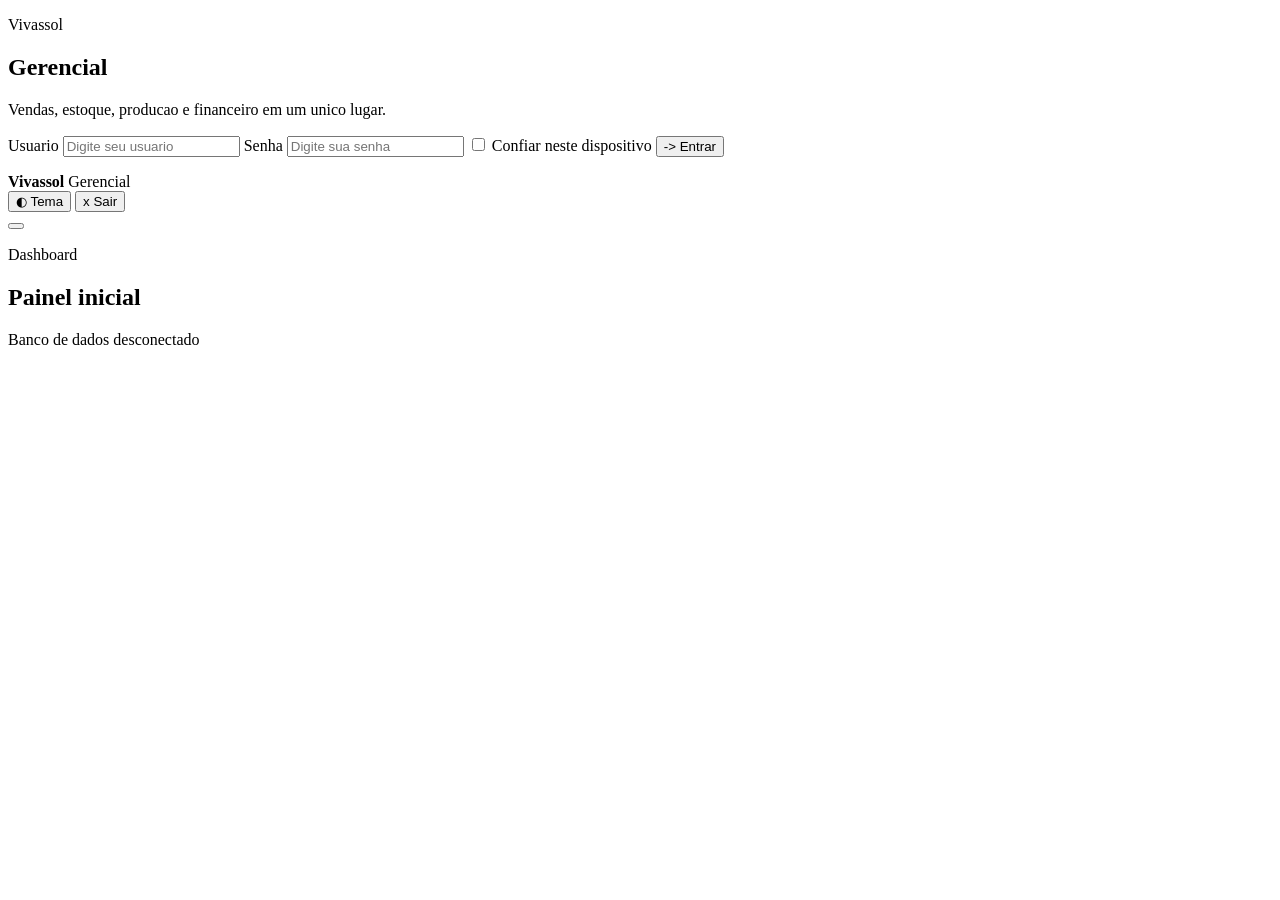
==== Vivassol/index.html @ eb167ce2 "Rename index.html to index.html" ====
<!doctype html>
<html lang="pt-BR">
  <head>
    <meta charset="utf-8">
    <meta name="viewport" content="width=device-width, initial-scale=1">
    <title>Vivassol Gerencial</title>
    <meta
      name="description"
      content="Sistema gerencial Vivassol para vendas, estoque, clientes, producao, financeiro e integracoes futuras."
    >
    <link rel="stylesheet" href="./styles.css">
  </head>
  <body>
    <div id="loginScreen" class="login-screen">
      <section class="login-card" aria-labelledby="loginTitle">
        <div class="brand-mark" aria-hidden="true">
          <span class="sun-core"></span>
        </div>
        <div class="login-heading">
          <p class="eyebrow">Vivassol</p>
          <h1 id="loginTitle">Gerencial</h1>
          <p>Vendas, estoque, producao e financeiro em um unico lugar.</p>
        </div>

        <form id="loginForm" class="form-grid" autocomplete="off">
          <label>
            Usuario
            <input id="loginUser" name="usuario" type="text" placeholder="Digite seu usuario" autocomplete="off" autocapitalize="none" spellcheck="false" required>
          </label>
          <label>
            Senha
            <input id="loginPassword" name="senha" type="password" placeholder="Digite sua senha" autocomplete="current-password" required>
          </label>
          <label class="inline-check">
            <input id="trustedDevice" type="checkbox">
            <span>Confiar neste dispositivo</span>
          </label>
          <button class="primary-button" type="submit">
            <span class="btn-icon">-></span>
            Entrar
          </button>
          <p id="loginMessage" class="form-message" role="alert"></p>
        </form>
      </section>
    </div>

    <div id="appShell" class="app-shell hidden">
      <aside id="sidebar" class="sidebar" aria-label="Menu principal">
        <div class="sidebar-brand">
          <div class="brand-mark small" aria-hidden="true"><span class="sun-core"></span></div>
          <div>
            <strong>Vivassol</strong>
            <span>Gerencial</span>
          </div>
        </div>
        <nav id="mainNav" class="main-nav"></nav>
        <div class="sidebar-footer">
          <button id="themeToggle" class="ghost-button" type="button">
            <span class="btn-icon">◐</span>
            Tema
          </button>
          <button id="logoutButton" class="ghost-button" type="button">
            <span class="btn-icon">x</span>
            Sair
          </button>
        </div>
      </aside>

      <div class="main-area">
        <header class="topbar">
          <button id="menuToggle" class="icon-button menu-toggle" type="button" aria-label="Abrir menu">
            <span></span>
            <span></span>
            <span></span>
          </button>
          <div>
            <p id="viewEyebrow" class="eyebrow">Dashboard</p>
            <h2 id="viewTitle">Painel inicial</h2>
          </div>
          <div class="topbar-actions">
            <span id="syncStatus" class="status-pill danger" title="Aguardando configuracao do Apps Script">
              <span class="status-dot"></span>
              Banco de dados desconectado
            </span>
            <span id="userBadge" class="user-badge"></span>
          </div>
        </header>

        <main id="appContent" class="content" tabindex="-1"></main>
      </div>

      <nav id="mobileNav" class="mobile-nav" aria-label="Menu mobile"></nav>
    </div>

    <div id="modalRoot" class="modal-root" aria-live="polite"></div>
    <div id="toastRoot" class="toast-root" aria-live="polite"></div>

    <script src="./app.js"></script>
  </body>
</html>
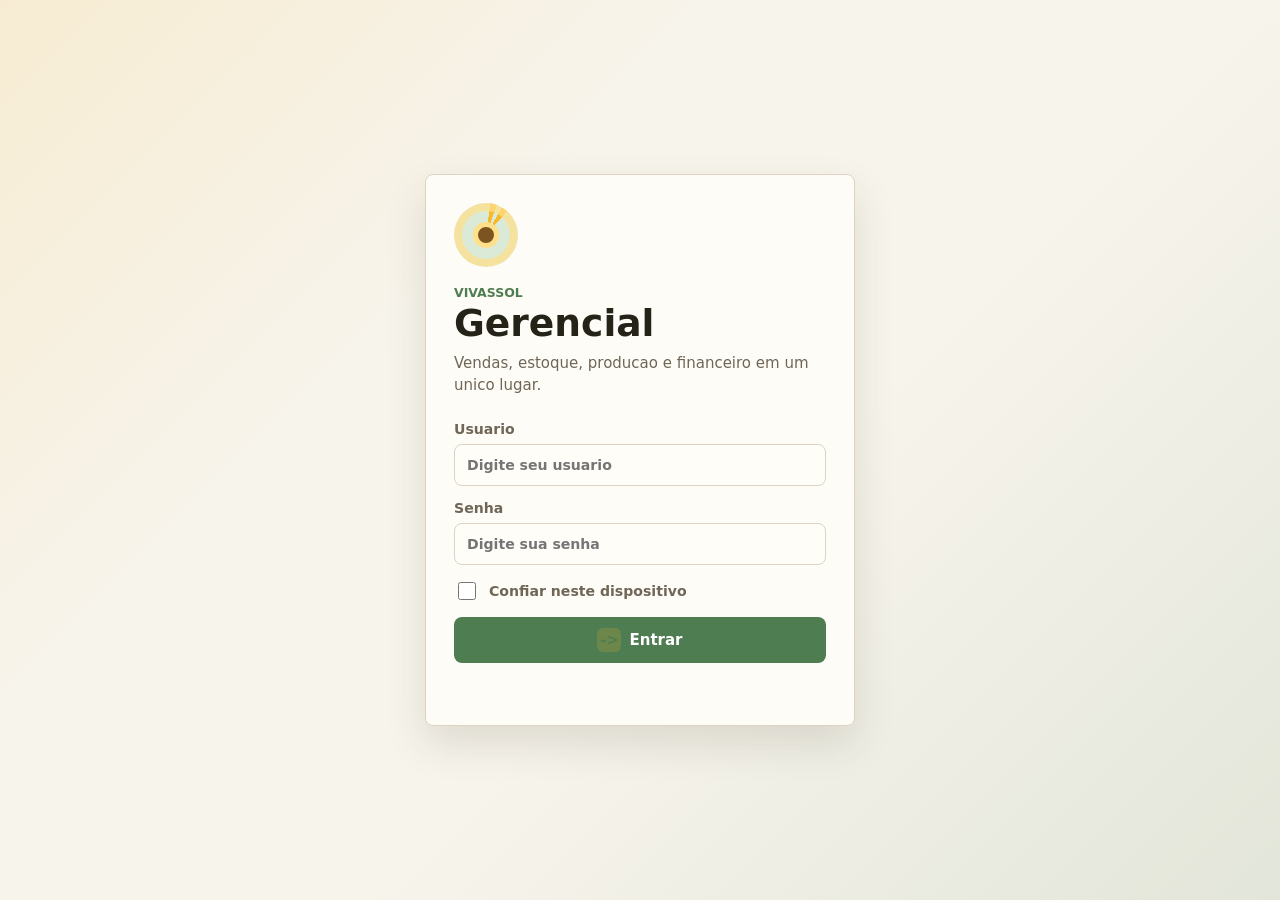
==== commit 4aea0886: "Add files via upload" ====
--- a/Vivassol/index.html
+++ b/Vivassol/index.html
@@ -95,6 +95,7 @@
     <div id="modalRoot" class="modal-root" aria-live="polite"></div>
     <div id="toastRoot" class="toast-root" aria-live="polite"></div>
 
+    <script src="./config.js"></script>
     <script src="./app.js"></script>
   </body>
 </html>
--- a/Vivassol/styles.css
+++ b/Vivassol/styles.css
@@ -0,0 +1,987 @@
+:root {
+  color-scheme: light;
+  --bg: #f7f4ec;
+  --surface: #fffdf8;
+  --surface-2: #f0eadf;
+  --text: #252218;
+  --muted: #6f6657;
+  --line: #ded3c1;
+  --sun: #f7b928;
+  --sun-2: #ffe08a;
+  --leaf: #4f7d52;
+  --leaf-2: #dbead7;
+  --coral: #d96852;
+  --sky: #5c91a8;
+  --danger: #b8332f;
+  --ok: #28754c;
+  --warn: #a86f09;
+  --shadow: 0 18px 40px rgba(52, 43, 26, 0.13);
+  --radius: 8px;
+  --sidebar: 280px;
+  font-family: Inter, ui-sans-serif, system-ui, -apple-system, BlinkMacSystemFont, "Segoe UI", sans-serif;
+}
+
+[data-theme="dark"] {
+  color-scheme: dark;
+  --bg: #171813;
+  --surface: #22231c;
+  --surface-2: #2e3027;
+  --text: #f7f0df;
+  --muted: #c5bda9;
+  --line: #454132;
+  --sun: #ffcb45;
+  --sun-2: #8d6720;
+  --leaf: #8eb276;
+  --leaf-2: #33412e;
+  --coral: #f08a6f;
+  --sky: #80b6c8;
+  --danger: #ff8a80;
+  --ok: #7bd29a;
+  --warn: #ffd27a;
+  --shadow: 0 18px 40px rgba(0, 0, 0, 0.3);
+}
+
+* {
+  box-sizing: border-box;
+}
+
+html {
+  min-height: 100%;
+}
+
+body {
+  min-height: 100vh;
+  margin: 0;
+  background:
+    linear-gradient(135deg, rgba(247, 185, 40, 0.13), transparent 34%),
+    linear-gradient(315deg, rgba(79, 125, 82, 0.12), transparent 42%),
+    var(--bg);
+  color: var(--text);
+  font-size: 15px;
+  letter-spacing: 0;
+}
+
+button,
+input,
+select,
+textarea {
+  font: inherit;
+}
+
+button {
+  cursor: pointer;
+}
+
+input,
+select,
+textarea {
+  width: 100%;
+  min-height: 42px;
+  border: 1px solid var(--line);
+  border-radius: var(--radius);
+  background: var(--surface);
+  color: var(--text);
+  padding: 10px 12px;
+  outline: none;
+}
+
+textarea {
+  min-height: 90px;
+  resize: vertical;
+}
+
+input:focus,
+select:focus,
+textarea:focus {
+  border-color: var(--sun);
+  box-shadow: 0 0 0 3px rgba(247, 185, 40, 0.24);
+}
+
+label {
+  display: grid;
+  gap: 7px;
+  color: var(--muted);
+  font-size: 0.88rem;
+  font-weight: 700;
+}
+
+table {
+  width: 100%;
+  border-collapse: collapse;
+}
+
+th,
+td {
+  border-bottom: 1px solid var(--line);
+  padding: 12px 10px;
+  text-align: left;
+  vertical-align: top;
+}
+
+th {
+  color: var(--muted);
+  font-size: 0.78rem;
+  text-transform: uppercase;
+}
+
+td {
+  color: var(--text);
+}
+
+.hidden {
+  display: none !important;
+}
+
+.login-screen {
+  min-height: 100vh;
+  display: grid;
+  place-items: center;
+  padding: 24px;
+}
+
+.login-card {
+  width: min(100%, 430px);
+  border: 1px solid var(--line);
+  border-radius: var(--radius);
+  background: color-mix(in srgb, var(--surface) 94%, transparent);
+  box-shadow: var(--shadow);
+  padding: 28px;
+}
+
+.login-heading {
+  margin: 18px 0 24px;
+}
+
+.login-heading h1 {
+  margin: 0;
+  font-size: 2.35rem;
+  line-height: 1;
+}
+
+.login-heading p:last-child {
+  margin: 10px 0 0;
+  color: var(--muted);
+  line-height: 1.45;
+}
+
+.brand-mark {
+  width: 64px;
+  height: 64px;
+  display: grid;
+  place-items: center;
+  border-radius: 50%;
+  background:
+    conic-gradient(from 8deg, var(--sun) 0 12deg, transparent 12deg 22deg, var(--sun) 22deg 34deg, transparent 34deg 45deg),
+    var(--leaf-2);
+  box-shadow: inset 0 0 0 8px color-mix(in srgb, var(--sun-2) 72%, transparent);
+}
+
+.brand-mark.small {
+  width: 42px;
+  height: 42px;
+  flex: 0 0 42px;
+  box-shadow: inset 0 0 0 6px color-mix(in srgb, var(--sun-2) 72%, transparent);
+}
+
+.sun-core {
+  width: 26px;
+  height: 26px;
+  border-radius: 50%;
+  background: #7c5420;
+  border: 5px solid var(--sun-2);
+}
+
+.brand-mark.small .sun-core {
+  width: 18px;
+  height: 18px;
+  border-width: 4px;
+}
+
+.eyebrow {
+  margin: 0 0 5px;
+  color: var(--leaf);
+  font-size: 0.78rem;
+  font-weight: 800;
+  text-transform: uppercase;
+}
+
+.form-grid {
+  display: grid;
+  gap: 14px;
+}
+
+.inline-check {
+  display: flex;
+  align-items: center;
+  gap: 10px;
+  color: var(--muted);
+  font-weight: 700;
+}
+
+.inline-check input {
+  width: 18px;
+  min-height: 18px;
+  height: 18px;
+}
+
+.form-message {
+  min-height: 20px;
+  margin: 0;
+  color: var(--danger);
+  font-weight: 700;
+}
+
+.app-shell {
+  min-height: 100vh;
+  display: grid;
+  grid-template-columns: var(--sidebar) minmax(0, 1fr);
+}
+
+.sidebar {
+  position: sticky;
+  top: 0;
+  height: 100vh;
+  display: flex;
+  flex-direction: column;
+  gap: 16px;
+  border-right: 1px solid var(--line);
+  background: color-mix(in srgb, var(--surface) 96%, transparent);
+  padding: 18px;
+  z-index: 10;
+}
+
+.sidebar-brand {
+  display: flex;
+  align-items: center;
+  gap: 12px;
+  min-height: 52px;
+}
+
+.sidebar-brand strong {
+  display: block;
+  font-size: 1.15rem;
+}
+
+.sidebar-brand span {
+  color: var(--muted);
+  font-size: 0.85rem;
+}
+
+.main-nav {
+  display: grid;
+  gap: 6px;
+  overflow: auto;
+  padding-right: 4px;
+}
+
+.nav-button,
+.mobile-nav button {
+  display: flex;
+  align-items: center;
+  gap: 10px;
+  border: 0;
+  border-radius: var(--radius);
+  background: transparent;
+  color: var(--muted);
+  min-height: 42px;
+  padding: 10px 12px;
+  font-weight: 800;
+  text-align: left;
+}
+
+.nav-button:hover,
+.nav-button.active {
+  background: var(--leaf-2);
+  color: var(--text);
+}
+
+.nav-icon,
+.btn-icon {
+  width: 24px;
+  height: 24px;
+  display: inline-grid;
+  place-items: center;
+  flex: 0 0 24px;
+  border-radius: 6px;
+  background: color-mix(in srgb, var(--sun) 18%, transparent);
+  color: var(--leaf);
+  font-weight: 900;
+}
+
+.sidebar-footer {
+  margin-top: auto;
+  display: grid;
+  gap: 8px;
+}
+
+.main-area {
+  min-width: 0;
+}
+
+.topbar {
+  position: sticky;
+  top: 0;
+  z-index: 8;
+  min-height: 76px;
+  display: flex;
+  align-items: center;
+  gap: 16px;
+  border-bottom: 1px solid var(--line);
+  background: color-mix(in srgb, var(--bg) 86%, var(--surface));
+  backdrop-filter: blur(14px);
+  padding: 14px 24px;
+}
+
+.topbar h2 {
+  margin: 0;
+  font-size: 1.4rem;
+}
+
+.topbar-actions {
+  margin-left: auto;
+  display: flex;
+  align-items: center;
+  gap: 10px;
+}
+
+.status-pill,
+.user-badge,
+.tag {
+  display: inline-flex;
+  align-items: center;
+  gap: 7px;
+  min-height: 28px;
+  border-radius: 999px;
+  border: 1px solid var(--line);
+  padding: 5px 10px;
+  background: var(--surface);
+  color: var(--muted);
+  font-size: 0.82rem;
+  font-weight: 800;
+  white-space: nowrap;
+}
+
+.status-dot {
+  width: 9px;
+  height: 9px;
+  flex: 0 0 9px;
+  border-radius: 50%;
+  background: currentColor;
+  box-shadow: 0 0 0 3px color-mix(in srgb, currentColor 16%, transparent);
+}
+
+.status-pill.checking .status-dot {
+  animation: pulseStatus 900ms ease-in-out infinite;
+}
+
+.status-pill.ok,
+.tag.ok {
+  color: var(--ok);
+  border-color: color-mix(in srgb, var(--ok) 36%, var(--line));
+}
+
+.status-pill.warn,
+.tag.warn {
+  color: var(--warn);
+  border-color: color-mix(in srgb, var(--warn) 40%, var(--line));
+}
+
+.status-pill.danger,
+.tag.danger {
+  color: var(--danger);
+  border-color: color-mix(in srgb, var(--danger) 36%, var(--line));
+}
+
+@keyframes pulseStatus {
+  0%,
+  100% {
+    opacity: 0.45;
+    transform: scale(0.88);
+  }
+
+  50% {
+    opacity: 1;
+    transform: scale(1);
+  }
+}
+
+.content {
+  width: min(100%, 1480px);
+  margin: 0 auto;
+  padding: 24px;
+}
+
+.view-grid {
+  display: grid;
+  gap: 18px;
+}
+
+.kpi-grid {
+  display: grid;
+  grid-template-columns: repeat(4, minmax(170px, 1fr));
+  gap: 14px;
+}
+
+.kpi,
+.panel,
+.table-panel,
+.form-panel,
+.empty-state {
+  border: 1px solid var(--line);
+  border-radius: var(--radius);
+  background: color-mix(in srgb, var(--surface) 96%, transparent);
+  box-shadow: 0 10px 22px rgba(48, 38, 20, 0.06);
+}
+
+.kpi {
+  min-height: 126px;
+  display: grid;
+  align-content: space-between;
+  gap: 12px;
+  padding: 16px;
+}
+
+.kpi span {
+  color: var(--muted);
+  font-weight: 800;
+}
+
+.kpi strong {
+  font-size: 1.7rem;
+  line-height: 1.1;
+}
+
+.kpi small {
+  color: var(--muted);
+  font-weight: 700;
+}
+
+.panel,
+.form-panel {
+  padding: 18px;
+}
+
+.table-panel {
+  overflow: auto;
+}
+
+.panel-header {
+  display: flex;
+  align-items: center;
+  justify-content: space-between;
+  gap: 14px;
+  margin-bottom: 14px;
+}
+
+.panel-header h3,
+.section-title {
+  margin: 0;
+  font-size: 1.05rem;
+}
+
+.panel-header p {
+  margin: 4px 0 0;
+  color: var(--muted);
+}
+
+.two-col {
+  display: grid;
+  grid-template-columns: minmax(320px, 0.82fr) minmax(0, 1.5fr);
+  gap: 18px;
+  align-items: start;
+}
+
+.three-col {
+  display: grid;
+  grid-template-columns: repeat(3, minmax(0, 1fr));
+  gap: 14px;
+}
+
+.field-row {
+  display: grid;
+  grid-template-columns: repeat(2, minmax(0, 1fr));
+  gap: 12px;
+}
+
+.field-row.three {
+  grid-template-columns: repeat(3, minmax(0, 1fr));
+}
+
+.button-row {
+  display: flex;
+  align-items: center;
+  gap: 10px;
+  flex-wrap: wrap;
+}
+
+.primary-button,
+.secondary-button,
+.ghost-button,
+.danger-button,
+.icon-button {
+  min-height: 42px;
+  border-radius: var(--radius);
+  border: 1px solid transparent;
+  display: inline-flex;
+  align-items: center;
+  justify-content: center;
+  gap: 8px;
+  padding: 10px 13px;
+  font-weight: 900;
+  text-decoration: none;
+}
+
+.primary-button {
+  background: var(--leaf);
+  color: #fff;
+}
+
+.primary-button:hover {
+  filter: brightness(1.03);
+}
+
+.secondary-button {
+  background: color-mix(in srgb, var(--sun) 24%, var(--surface));
+  color: var(--text);
+  border-color: color-mix(in srgb, var(--sun) 38%, var(--line));
+}
+
+.ghost-button {
+  background: transparent;
+  color: var(--muted);
+  border-color: var(--line);
+}
+
+.danger-button {
+  background: color-mix(in srgb, var(--danger) 14%, var(--surface));
+  color: var(--danger);
+  border-color: color-mix(in srgb, var(--danger) 38%, var(--line));
+}
+
+.icon-button {
+  width: 42px;
+  padding: 0;
+  border-color: var(--line);
+  background: var(--surface);
+}
+
+.menu-toggle {
+  display: none;
+  flex-direction: column;
+  gap: 4px;
+}
+
+.menu-toggle span {
+  width: 18px;
+  height: 2px;
+  border-radius: 2px;
+  background: var(--text);
+}
+
+.action-cell {
+  display: flex;
+  gap: 8px;
+  flex-wrap: wrap;
+}
+
+.mini-button {
+  min-height: 32px;
+  border: 1px solid var(--line);
+  border-radius: 6px;
+  background: var(--surface);
+  color: var(--text);
+  padding: 6px 9px;
+  font-size: 0.82rem;
+  font-weight: 850;
+}
+
+.mini-button:hover {
+  border-color: var(--sun);
+}
+
+.search-row {
+  display: flex;
+  gap: 10px;
+  margin-bottom: 14px;
+}
+
+.search-row input {
+  min-width: 180px;
+}
+
+.chart-grid {
+  display: grid;
+  grid-template-columns: repeat(2, minmax(0, 1fr));
+  gap: 18px;
+}
+
+.bar-chart {
+  display: grid;
+  gap: 9px;
+}
+
+.bar-row {
+  display: grid;
+  grid-template-columns: 78px minmax(0, 1fr) 94px;
+  gap: 10px;
+  align-items: center;
+  color: var(--muted);
+  font-weight: 800;
+}
+
+.bar-track {
+  height: 14px;
+  border-radius: 999px;
+  background: var(--surface-2);
+  overflow: hidden;
+}
+
+.bar-fill {
+  height: 100%;
+  min-width: 2px;
+  border-radius: inherit;
+  background: linear-gradient(90deg, var(--leaf), var(--sun));
+}
+
+.board {
+  display: grid;
+  grid-template-columns: repeat(4, minmax(220px, 1fr));
+  gap: 14px;
+  overflow-x: auto;
+  padding-bottom: 4px;
+}
+
+.board-column {
+  min-height: 240px;
+  border: 1px solid var(--line);
+  border-radius: var(--radius);
+  background: color-mix(in srgb, var(--surface-2) 55%, transparent);
+  padding: 12px;
+}
+
+.board-column h3 {
+  margin: 0 0 10px;
+  font-size: 0.95rem;
+}
+
+.task-card {
+  border: 1px solid var(--line);
+  border-radius: var(--radius);
+  background: var(--surface);
+  padding: 12px;
+  margin-bottom: 10px;
+}
+
+.task-card strong {
+  display: block;
+  margin-bottom: 4px;
+}
+
+.task-card p {
+  margin: 0 0 10px;
+  color: var(--muted);
+}
+
+.summary-list {
+  display: grid;
+  gap: 10px;
+}
+
+.summary-item {
+  display: flex;
+  align-items: center;
+  justify-content: space-between;
+  gap: 12px;
+  border-bottom: 1px solid var(--line);
+  padding: 9px 0;
+}
+
+.summary-item:last-child {
+  border-bottom: 0;
+}
+
+.summary-item span {
+  color: var(--muted);
+}
+
+.empty-state {
+  padding: 28px;
+  color: var(--muted);
+  text-align: center;
+}
+
+.permission-grid {
+  display: grid;
+  grid-template-columns: repeat(2, minmax(0, 1fr));
+  gap: 8px;
+  margin-top: 4px;
+}
+
+.permission-grid label {
+  min-height: 42px;
+  display: flex;
+  align-items: center;
+  gap: 9px;
+  border: 1px solid var(--line);
+  border-radius: var(--radius);
+  padding: 9px;
+  font-size: 0.84rem;
+}
+
+.permission-grid input {
+  width: 18px;
+  height: 18px;
+  min-height: 18px;
+}
+
+.modal-root:not(:empty) {
+  position: fixed;
+  inset: 0;
+  z-index: 50;
+  display: grid;
+  place-items: center;
+  background: rgba(0, 0, 0, 0.42);
+  padding: 18px;
+}
+
+.modal {
+  width: min(100%, 680px);
+  max-height: 88vh;
+  overflow: auto;
+  border: 1px solid var(--line);
+  border-radius: var(--radius);
+  background: var(--surface);
+  box-shadow: var(--shadow);
+  padding: 20px;
+}
+
+.modal h3 {
+  margin: 0 0 8px;
+}
+
+.modal p {
+  color: var(--muted);
+}
+
+.toast-root {
+  position: fixed;
+  right: 18px;
+  bottom: 18px;
+  z-index: 60;
+  display: grid;
+  gap: 10px;
+}
+
+.toast {
+  width: min(360px, calc(100vw - 36px));
+  border: 1px solid var(--line);
+  border-left: 5px solid var(--leaf);
+  border-radius: var(--radius);
+  background: var(--surface);
+  box-shadow: var(--shadow);
+  padding: 12px 14px;
+  color: var(--text);
+  font-weight: 800;
+}
+
+.toast.danger {
+  border-left-color: var(--danger);
+}
+
+.toast.warn {
+  border-left-color: var(--warn);
+}
+
+.mobile-nav {
+  display: none;
+}
+
+@media (max-width: 1180px) {
+  .kpi-grid {
+    grid-template-columns: repeat(2, minmax(160px, 1fr));
+  }
+
+  .two-col,
+  .chart-grid {
+    grid-template-columns: 1fr;
+  }
+}
+
+@media (max-width: 860px) {
+  body {
+    padding-bottom: 74px;
+  }
+
+  .app-shell {
+    grid-template-columns: 1fr;
+  }
+
+  .sidebar {
+    position: fixed;
+    inset: 0 auto 0 0;
+    width: min(88vw, 320px);
+    transform: translateX(-105%);
+    transition: transform 180ms ease;
+    box-shadow: var(--shadow);
+  }
+
+  .sidebar.open {
+    transform: translateX(0);
+  }
+
+  .menu-toggle {
+    display: inline-flex;
+  }
+
+  .content {
+    padding: 16px;
+  }
+
+  .topbar {
+    padding: 12px 14px;
+    min-height: 70px;
+  }
+
+  .topbar h2 {
+    font-size: 1.12rem;
+  }
+
+  .topbar-actions {
+    gap: 6px;
+  }
+
+  .status-pill {
+    max-width: 180px;
+    overflow: hidden;
+    text-overflow: ellipsis;
+  }
+
+  .user-badge {
+    max-width: 110px;
+    overflow: hidden;
+    text-overflow: ellipsis;
+  }
+
+  .mobile-nav {
+    position: fixed;
+    left: 0;
+    right: 0;
+    bottom: 0;
+    z-index: 25;
+    display: grid;
+    grid-template-columns: repeat(5, 1fr);
+    gap: 2px;
+    border-top: 1px solid var(--line);
+    background: color-mix(in srgb, var(--surface) 96%, transparent);
+    padding: 8px;
+  }
+
+  .mobile-nav button {
+    min-width: 0;
+    min-height: 54px;
+    display: grid;
+    place-items: center;
+    gap: 3px;
+    padding: 6px 4px;
+    font-size: 0.7rem;
+    text-align: center;
+  }
+
+  .mobile-nav .nav-icon {
+    width: 24px;
+    height: 24px;
+  }
+
+  .field-row,
+  .field-row.three,
+  .three-col,
+  .kpi-grid {
+    grid-template-columns: 1fr;
+  }
+
+  .table-panel {
+    border: 0;
+    background: transparent;
+    box-shadow: none;
+  }
+
+  table,
+  thead,
+  tbody,
+  tr,
+  th,
+  td {
+    display: block;
+  }
+
+  thead {
+    display: none;
+  }
+
+  tr {
+    border: 1px solid var(--line);
+    border-radius: var(--radius);
+    background: var(--surface);
+    margin-bottom: 10px;
+    padding: 8px;
+  }
+
+  td {
+    display: flex;
+    justify-content: space-between;
+    gap: 14px;
+    border-bottom: 1px solid var(--line);
+    padding: 9px 4px;
+  }
+
+  td:last-child {
+    border-bottom: 0;
+  }
+
+  td::before {
+    content: attr(data-label);
+    color: var(--muted);
+    font-weight: 900;
+    min-width: 118px;
+  }
+
+  .action-cell {
+    justify-content: flex-end;
+  }
+
+  .board {
+    grid-template-columns: repeat(4, minmax(230px, 76vw));
+  }
+}
+
+@media (max-width: 520px) {
+  .login-card {
+    padding: 22px;
+  }
+
+  .login-heading h1 {
+    font-size: 2rem;
+  }
+
+  .panel,
+  .form-panel {
+    padding: 14px;
+  }
+
+  .panel-header {
+    align-items: flex-start;
+    flex-direction: column;
+  }
+
+  .search-row {
+    flex-direction: column;
+  }
+
+  .bar-row {
+    grid-template-columns: 58px minmax(0, 1fr);
+  }
+
+  .bar-row strong {
+    grid-column: 1 / -1;
+  }
+}
